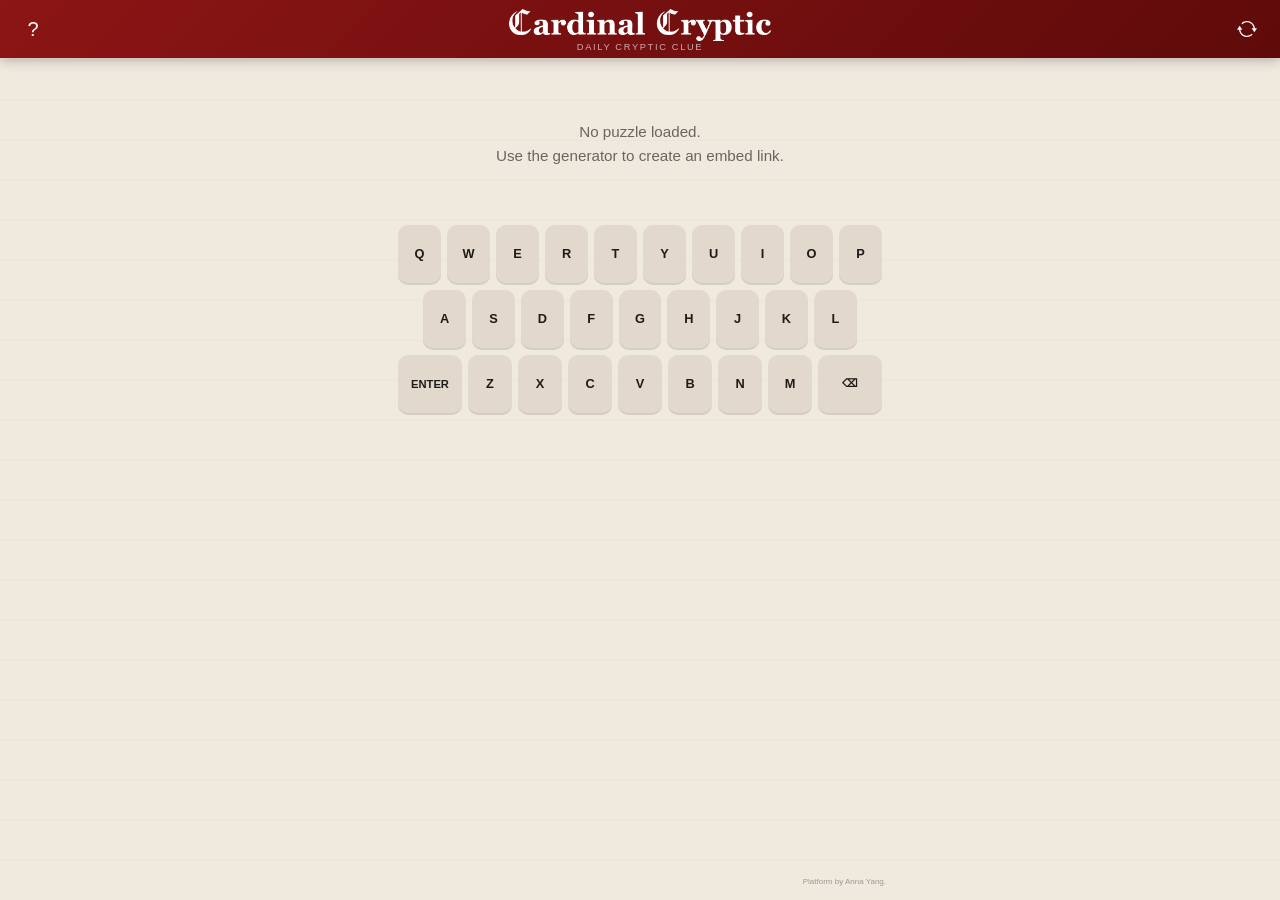
==== index.html @ 183f2881 "create base" ====
<!DOCTYPE html>
<html lang="en">
<head>
  <meta charset="UTF-8" />
  <meta name="viewport" content="width=device-width, initial-scale=1.0" />
  <title>Cardinal Cryptic</title>
  <link rel="icon" href="assets/logo.png" type="image/png">
  <link rel="stylesheet" href="style.css" />
</head>
<body>

  <!-- Toast notifications -->
  <div id="toast-container" aria-live="polite"></div>

  <!-- Header -->
  <header>
    <div class="header-left">
      <a href="https://stanforddaily.com/category/games/" target="_blank" rel="noopener" class="icon-btn" aria-label="How to play">?</a>
      <div class="header-menu-wrapper hidden" id="hints-menu-wrapper">
        <button id="btn-hints-menu" class="icon-btn" aria-haspopup="true" aria-expanded="false" aria-controls="hints-menu" aria-label="Hints">
          <svg width="18" height="18" viewBox="0 0 24 24" fill="none" stroke="currentColor" stroke-width="2" stroke-linecap="round" stroke-linejoin="round" aria-hidden="true">
            <path d="M15 14c.2-1 .7-1.7 1.5-2.5C17.9 10.1 18.5 8.1 18 6c-.7-2.8-3.3-4.7-6.2-4.7C8.3 1.3 5.4 4 5 7.5c-.2 1.8.4 3.4 1.5 4.5.8.8 1.3 1.5 1.5 2.5"/>
            <polyline points="9 18 15 18"/>
            <polyline points="10 22 14 22"/>
          </svg>
        </button>
        <div id="hints-menu" class="header-dropdown" role="menu" aria-label="Hints">
          <button class="dropdown-item" id="menu-hint-def" role="menuitem" data-type="def">Reveal Definition</button>
          <button class="dropdown-item" id="menu-hint-ind" role="menuitem" data-type="ind">Reveal Indicator</button>
          <button class="dropdown-item" id="menu-hint-fod" role="menuitem" data-type="fod">Reveal Fodder</button>
        </div>
      </div>
    </div>
    <div class="header-center">
      <h1><img src="assets/cardinalcryptic.png" alt="Cardinal Cryptic" class="header-logo"></h1>
      <span class="header-sub" id="puzzle-label">Daily Cryptic Clue</span>
    </div>
    <div class="header-right">
      <button id="btn-open-breakdown" class="icon-btn hidden" aria-label="See clue breakdown">
        <svg width="18" height="18" viewBox="0 0 24 24" fill="none" stroke="currentColor" stroke-width="2" stroke-linecap="round" stroke-linejoin="round" aria-hidden="true">
          <rect x="3" y="3" width="18" height="18" rx="2"/>
          <line x1="8" y1="8" x2="16" y2="8"/>
          <line x1="8" y1="12" x2="16" y2="12"/>
          <line x1="8" y1="16" x2="12" y2="16"/>
        </svg>
      </button>
      <button id="btn-start-over" class="icon-btn" aria-label="Start over">
        <svg width="20" height="20" viewBox="0 0 30 30" fill="currentColor" aria-hidden="true">
          <path d="M 15 3 C 12.031398 3 9.3028202 4.0834384 7.2070312 5.875 A 1.0001 1.0001 0 1 0 8.5058594 7.3945312 C 10.25407 5.9000929 12.516602 5 15 5 C 20.19656 5 24.450989 8.9379267 24.951172 14 L 22 14 L 26 20 L 30 14 L 26.949219 14 C 26.437925 7.8516588 21.277839 3 15 3 z M 4 10 L 0 16 L 3.0507812 16 C 3.562075 22.148341 8.7221607 27 15 27 C 17.968602 27 20.69718 25.916562 22.792969 24.125 A 1.0001 1.0001 0 1 0 21.494141 22.605469 C 19.74593 24.099907 17.483398 25 15 25 C 9.80344 25 5.5490109 21.062074 5.0488281 16 L 8 16 L 4 10 z"/>
        </svg>
      </button>
    </div>
  </header>

  <main>

    <!-- No puzzle loaded -->
    <div id="no-puzzle" class="hidden">
      <p>No puzzle loaded.</p>
      <p>Use the generator to create an embed link.</p>
    </div>

    <!-- Clue card -->
    <div id="clue-card" class="hidden">
      <div class="card-header"><span id="clue-label">Today's Clue</span></div>
      <div id="clue-text-area">
        <p id="clue-display" aria-label="Cryptic clue"></p>
      </div>
      <div id="hint-legend" class="hidden"></div>
    </div>

    <!-- Answer area -->
    <div id="answer-area" class="hidden">
      <div id="answer-tiles" aria-label="Answer boxes" role="group"></div>
      <div id="guess-counter" class="hidden" aria-live="polite"></div>
    </div>

    <!-- On-screen keyboard -->
    <div id="keyboard" role="group" aria-label="Letter keyboard">
      <div class="kb-row">
        <button class="key" data-key="Q">Q</button>
        <button class="key" data-key="W">W</button>
        <button class="key" data-key="E">E</button>
        <button class="key" data-key="R">R</button>
        <button class="key" data-key="T">T</button>
        <button class="key" data-key="Y">Y</button>
        <button class="key" data-key="U">U</button>
        <button class="key" data-key="I">I</button>
        <button class="key" data-key="O">O</button>
        <button class="key" data-key="P">P</button>
      </div>
      <div class="kb-row">
        <div class="key-spacer"></div>
        <button class="key" data-key="A">A</button>
        <button class="key" data-key="S">S</button>
        <button class="key" data-key="D">D</button>
        <button class="key" data-key="F">F</button>
        <button class="key" data-key="G">G</button>
        <button class="key" data-key="H">H</button>
        <button class="key" data-key="J">J</button>
        <button class="key" data-key="K">K</button>
        <button class="key" data-key="L">L</button>
        <div class="key-spacer"></div>
      </div>
      <div class="kb-row">
        <button class="key key-wide" data-key="ENTER">Enter</button>
        <button class="key" data-key="Z">Z</button>
        <button class="key" data-key="X">X</button>
        <button class="key" data-key="C">C</button>
        <button class="key" data-key="V">V</button>
        <button class="key" data-key="B">B</button>
        <button class="key" data-key="N">N</button>
        <button class="key" data-key="M">M</button>
        <button class="key key-wide" data-key="BACKSPACE">&#9003;</button>
      </div>
    </div>

  </main>

  <!-- Breakdown modal -->
  <div id="modal-breakdown" class="modal hidden" role="dialog" aria-modal="true" aria-labelledby="breakdown-title">
    <div class="modal-box">
      <div class="modal-header">
        <h2 id="breakdown-title">Clue Breakdown</h2>
        <button class="modal-close" data-modal="breakdown" aria-label="Close">&times;</button>
      </div>
      <div class="modal-body breakdown-body">
        <div id="breakdown-status"></div>
        <div id="breakdown-content"></div>
      </div>
    </div>
  </div>

  <footer>Platform by Anna Yang.</footer>

  <script src="game.js"></script>
</body>
</html>
---- style.css ----
/* ===== Design tokens ===== */
:root {
  --cardinal:        #8c1515;
  --cardinal-dark:   #5f0a0a;

  --bg:              #f0e9de;
  --bg-card:         #faf6f1;
  --bg-key:          #e2d8cc;

  --correct:         #2d7a4f;
  --absent:          #5a5e6d;

  /* Hint highlight colors */
  --color-def:       #c97b2a;
  --color-ind:       #8c1515;
  --color-fod:       #2d7a4f;

  --text:            #1e1b18;
  --text-light:      #6b6560;
  --text-white:      #ffffff;

  --radius-tile:     8px;
  --radius-card:     14px;
  --shadow-card:     0 4px 28px rgba(0,0,0,0.10);
  --transition:      0.18s ease;

  --font-sans:       'Helvetica Neue', Arial, sans-serif;
  --font-serif:      Georgia, 'Times New Roman', serif;
}

/* ===== Reset ===== */
*, *::before, *::after { box-sizing: border-box; margin: 0; padding: 0; }

body {
  font-family: var(--font-sans);
  background: var(--bg);
  background-image:
    repeating-linear-gradient(
      0deg,
      transparent,
      transparent 39px,
      rgba(0,0,0,0.025) 39px,
      rgba(0,0,0,0.025) 40px
    );
  color: var(--text);
  display: flex;
  flex-direction: column;
  align-items: center;
  min-height: 100vh;
  overflow-x: hidden;
}

/* ===== Header ===== */
header {
  width: 100%;
  background: linear-gradient(135deg, var(--cardinal) 0%, var(--cardinal-dark) 100%);
  color: var(--text-white);
  display: flex;
  align-items: center;
  justify-content: space-between;
  padding: 0 14px;
  height: 58px;
  position: sticky;
  top: 0;
  z-index: 10;
  box-shadow: 0 2px 12px rgba(0,0,0,0.25);
}

.header-left  { flex: 1; display: flex; justify-content: flex-start; align-items: center; }
.header-center { display: flex; flex-direction: column; align-items: center; line-height: 1; gap: 2px; }
.header-right { flex: 1; display: flex; justify-content: flex-end; align-items: center; }

.header-logo {
  height: 2rem;
  width: auto;
  vertical-align: middle;
}

.header-sub {
  font-size: 0.58rem;
  letter-spacing: 0.18em;
  text-transform: uppercase;
  color: rgba(255,255,255,0.65);
  font-weight: 400;
}

.icon-btn {
  background: none;
  border: none;
  color: var(--text-white);
  font-size: 1.25rem;
  cursor: pointer;
  width: 38px;
  height: 38px;
  border-radius: 50%;
  display: flex;
  align-items: center;
  justify-content: center;
  transition: background var(--transition);
  flex-shrink: 0;
}
.icon-btn:hover { background: rgba(255,255,255,0.15); }
a.icon-btn { text-decoration: none; }

/* ===== Toast ===== */
#toast-container {
  position: fixed;
  top: 68px;
  left: 50%;
  transform: translateX(-50%);
  z-index: 100;
  display: flex;
  flex-direction: column;
  align-items: center;
  gap: 8px;
  pointer-events: none;
  width: max-content;
  max-width: 90vw;
}
.toast {
  background: var(--text);
  color: var(--text-white);
  padding: 10px 20px;
  border-radius: 24px;
  font-size: 0.875rem;
  font-weight: 600;
  letter-spacing: 0.02em;
  animation: toastAnim 1.8s cubic-bezier(.4,0,.2,1) forwards;
  white-space: nowrap;
}
@keyframes toastAnim {
  0%   { opacity: 0; transform: translateY(-10px) scale(0.95); }
  12%  { opacity: 1; transform: translateY(0)     scale(1); }
  75%  { opacity: 1; }
  100% { opacity: 0; transform: translateY(-4px); }
}

/* ===== Main layout ===== */
main {
  flex: 1;
  display: flex;
  flex-direction: column;
  align-items: center;
  padding: 22px 16px 32px;
  width: 100%;
  max-width: 520px;
  gap: 16px;
}

/* ===== Clue card ===== */
#clue-card {
  background: var(--bg-card);
  border-radius: var(--radius-card);
  box-shadow: var(--shadow-card);
  width: 100%;
  overflow: hidden;
}

.card-header {
  background: linear-gradient(135deg, var(--cardinal) 0%, var(--cardinal-dark) 100%);
  padding: 8px 16px 7px;
}
.card-header span {
  font-size: 0.6rem;
  letter-spacing: 0.16em;
  text-transform: uppercase;
  color: rgba(255,255,255,0.75);
  font-weight: 600;
}

#clue-text-area {
  padding: 20px 22px 22px;
}

#clue-display {
  font-family: var(--font-serif);
  font-size: 1.18rem;
  line-height: 1.6;
  color: var(--text);
  word-break: break-word;
}

/* Clue highlight spans */
.hl-def {
  background: rgba(201, 123, 42, 0.16);
  border-bottom: 2.5px solid var(--color-def);
  border-radius: 2px;
  padding: 0 1px;
}
.hl-ind {
  background: rgba(140, 21, 21, 0.11);
  border-bottom: 2.5px solid var(--color-ind);
  border-radius: 2px;
  padding: 0 1px;
}
.hl-fod {
  background: rgba(45, 122, 79, 0.14);
  border-bottom: 2.5px solid var(--color-fod);
  border-radius: 2px;
  padding: 0 1px;
}

/* Hint legend (inside clue card) */
#hint-legend {
  display: flex;
  flex-direction: column;
  gap: 6px;
  padding: 10px 22px 16px;
  border-top: 1px solid #ede6de;
}
.legend-item {
  display: flex;
  align-items: center;
  gap: 5px;
  font-size: 0.72rem;
}
.legend-dot {
  width: 9px;
  height: 9px;
  border-radius: 50%;
  flex-shrink: 0;
}
.legend-dot.def { background: var(--color-def); }
.legend-dot.ind { background: var(--color-ind); }
.legend-dot.fod { background: var(--color-fod); }
.legend-label {
  font-weight: 700;
  font-size: 0.68rem;
  letter-spacing: 0.06em;
  text-transform: uppercase;
  color: var(--text-light);
}
.legend-text {
  color: var(--text);
  font-style: italic;
}

/* ===== Answer tiles ===== */
#answer-area {
  width: 100%;
  display: flex;
  flex-direction: column;
  align-items: center;
  gap: 14px;
}

#answer-tiles {
  display: flex;
  gap: 7px;
  justify-content: center;
}

.ans-tile {
  border-radius: var(--radius-tile);
  background: var(--bg);
  box-shadow: inset 0 0 0 2px #cdc4b8;
  display: flex;
  align-items: center;
  justify-content: center;
  font-weight: 800;
  font-family: var(--font-serif);
  text-transform: uppercase;
  color: var(--text);
  user-select: none;
  transition: box-shadow var(--transition);
}
.ans-tile.filled {
  background: var(--bg-card);
  box-shadow: inset 0 0 0 2px #9a8e83, 0 2px 6px rgba(0,0,0,0.08);
}
.ans-tile.correct {
  background: var(--correct);
  box-shadow: none;
  color: var(--text-white);
}
.ans-tile.wrong {
  background: var(--absent);
  box-shadow: none;
  color: var(--text-white);
}

/* Pop when letter typed */
.ans-tile.pop { animation: ansTilePop 0.12s ease; }
@keyframes ansTilePop {
  0%   { transform: scale(1); }
  45%  { transform: scale(1.14); }
  100% { transform: scale(1); }
}

/* Bounce on win */
.ans-tile.bounce { animation: tileBounce 0.55s cubic-bezier(.4,0,.2,1) forwards; }
@keyframes tileBounce {
  0%   { transform: translateY(0); }
  40%  { transform: translateY(-18px); }
  68%  { transform: translateY(-6px); }
  100% { transform: translateY(0); }
}

/* Shake on wrong */
#answer-tiles.shake { animation: tilesShake 0.45s ease; }
@keyframes tilesShake {
  0%, 100% { transform: translateX(0); }
  18%       { transform: translateX(-7px); }
  36%       { transform: translateX(7px); }
  54%       { transform: translateX(-4px); }
  72%       { transform: translateX(4px); }
}

/* ===== Header hints menu ===== */
.header-menu-wrapper {
  position: relative;
  margin-left: 4px;
}


.header-dropdown {
  position: absolute;
  top: calc(100% + 8px);
  left: 0;
  background: var(--bg-card);
  border-radius: 10px;
  box-shadow: 0 8px 32px rgba(0,0,0,0.20);
  overflow: hidden;
  min-width: 188px;
  z-index: 30;
  display: none;
}
.header-dropdown.open { display: block; }

.dropdown-item {
  display: block;
  width: 100%;
  padding: 11px 16px;
  text-align: left;
  border: none;
  background: none;
  font-family: var(--font-sans);
  font-size: 0.82rem;
  font-weight: 600;
  color: var(--text);
  cursor: pointer;
  transition: background var(--transition);
  border-bottom: 1px solid #ede6de;
}
.dropdown-item:last-child { border-bottom: none; }
.dropdown-item:hover:not(:disabled) { background: var(--bg); }
.dropdown-item:disabled { opacity: 0.45; cursor: not-allowed; }

.dropdown-item.revealed-def { color: var(--color-def); }
.dropdown-item.revealed-ind { color: var(--color-ind); }
.dropdown-item.revealed-fod { color: var(--color-fod); }

/* ===== Keyboard ===== */
#keyboard {
  display: flex;
  flex-direction: column;
  gap: 7px;
  width: 100%;
  max-width: 490px;
  padding: 0 2px;
}
.kb-row {
  display: flex;
  justify-content: center;
  gap: 6px;
}
.key {
  height: 58px;
  min-width: clamp(26px, 8vw, 34px);
  flex: 1;
  max-width: 44px;
  border: none;
  border-radius: 10px;
  background: var(--bg-key);
  color: var(--text);
  font-family: var(--font-sans);
  font-size: 0.8rem;
  font-weight: 700;
  cursor: pointer;
  text-transform: uppercase;
  transition: background var(--transition), color var(--transition), transform 0.08s;
  display: flex;
  align-items: center;
  justify-content: center;
  box-shadow: 0 2px 0 rgba(0,0,0,0.12);
  -webkit-tap-highlight-color: transparent;
}
.key:hover  { background: #d4c9bb; }
.key:active { transform: translateY(1px); box-shadow: none; }
.key-wide {
  min-width: clamp(44px, 14vw, 56px);
  max-width: 68px;
  font-size: 0.7rem;
}
.key-spacer { flex: 0.45; max-width: 20px; }
.key:disabled { opacity: 0.4; cursor: not-allowed; }

/* ===== Guess counter ===== */
#guess-counter {
  font-size: 0.72rem;
  font-weight: 600;
  letter-spacing: 0.06em;
  color: var(--text-light);
  text-align: center;
  margin-top: 4px;
}
#guess-counter.urgent { color: var(--color-ind); }

/* ===== Breakdown modal body ===== */
.breakdown-body {
  display: flex;
  flex-direction: column;
  gap: 14px;
  padding: 22px 22px 24px;
}

#breakdown-status {
  text-align: center;
  font-family: var(--font-serif);
  font-size: 1rem;
  font-weight: 700;
  color: var(--text);
}
#breakdown-status.won  { color: var(--correct); }
#breakdown-status.lost { color: var(--absent); }

.exp-answer {
  display: block;
  font-family: var(--font-serif);
  font-size: 1.8rem;
  font-weight: 700;
  color: var(--correct);
  letter-spacing: 0.1em;
  text-align: center;
  margin-bottom: 14px;
}

.exp-parts {
  display: flex;
  flex-direction: column;
  gap: 9px;
}

.exp-part {
  display: flex;
  align-items: flex-start;
  gap: 10px;
  font-size: 0.85rem;
}

.exp-badge {
  flex-shrink: 0;
  font-size: 0.62rem;
  font-weight: 700;
  letter-spacing: 0.08em;
  text-transform: uppercase;
  padding: 3px 9px;
  border-radius: 12px;
  color: var(--text-white);
  min-width: 82px;
  text-align: center;
  margin-top: 1px;
}
.exp-badge.def { background: var(--color-def); }
.exp-badge.ind { background: var(--color-ind); }
.exp-badge.fod { background: var(--color-fod); }

.exp-part-text {
  color: var(--text);
  line-height: 1.5;
  font-family: var(--font-serif);
  font-style: italic;
}

.exp-full {
  margin-top: 14px;
  padding-top: 14px;
  border-top: 1px solid #ede6de;
  font-size: 0.84rem;
  line-height: 1.6;
  color: var(--text-light);
}

/* ===== Modals ===== */
.modal {
  position: fixed;
  inset: 0;
  background: rgba(30,27,24,0.5);
  z-index: 50;
  display: flex;
  align-items: center;
  justify-content: center;
  padding: 16px;
  backdrop-filter: blur(2px);
}
.modal.hidden { display: none; }

.modal-box {
  background: var(--bg-card);
  border-radius: var(--radius-card);
  max-width: 420px;
  width: 100%;
  position: relative;
  max-height: 90vh;
  overflow: hidden;
  display: flex;
  flex-direction: column;
  box-shadow: 0 12px 48px rgba(0,0,0,0.22);
}

.modal-header {
  background: linear-gradient(135deg, var(--cardinal) 0%, var(--cardinal-dark) 100%);
  padding: 16px 20px 14px;
  position: relative;
  flex-shrink: 0;
}
.modal-header h2 {
  color: var(--text-white);
  font-family: var(--font-serif);
  font-size: 1.1rem;
  letter-spacing: 0.06em;
  text-align: center;
}
.modal-close {
  position: absolute;
  top: 50%;
  right: 14px;
  transform: translateY(-50%);
  background: rgba(255,255,255,0.18);
  border: none;
  color: var(--text-white);
  font-size: 1.1rem;
  width: 28px;
  height: 28px;
  border-radius: 50%;
  cursor: pointer;
  display: flex;
  align-items: center;
  justify-content: center;
  transition: background var(--transition);
}
.modal-close:hover { background: rgba(255,255,255,0.28); }

.modal-body {
  padding: 20px 22px 22px;
  overflow-y: auto;
  flex: 1;
}
.modal-body p, .modal-body li {
  font-size: 0.88rem;
  line-height: 1.55;
  margin-bottom: 8px;
  color: var(--text);
}
.modal-body ul { padding-left: 18px; margin-bottom: 10px; }
.modal-body h3 {
  font-size: 0.78rem;
  letter-spacing: 0.1em;
  text-transform: uppercase;
  margin: 16px 0 8px;
  color: var(--text-light);
}
hr { border: none; border-top: 1px solid #ddd4c8; margin: 14px 0; }


/* ===== No-puzzle state ===== */
#no-puzzle {
  text-align: center;
  padding: 40px 20px;
  color: var(--text-light);
  font-size: 0.95rem;
  line-height: 1.6;
}

/* ===== Utility ===== */
.hidden { display: none !important; }

/* ===== Footer ===== */
footer {
  font-size: 0.5rem;
  color: var(--text-light);
  padding: 10px 14px 14px 0;
  opacity: 0.6;
  width: 100%;
  max-width: 520px;
  text-align: right;
}

/* ===== Responsive ===== */
@media (max-height: 660px) {
  header { height: 48px; }
  .header-sub { display: none; }
  main { padding: 14px 16px 20px; gap: 12px; }
}
@media (max-height: 660px) {
  .key { height: 48px; }
}
@media (max-width: 380px) {
  .key { font-size: 0.68rem; }
}
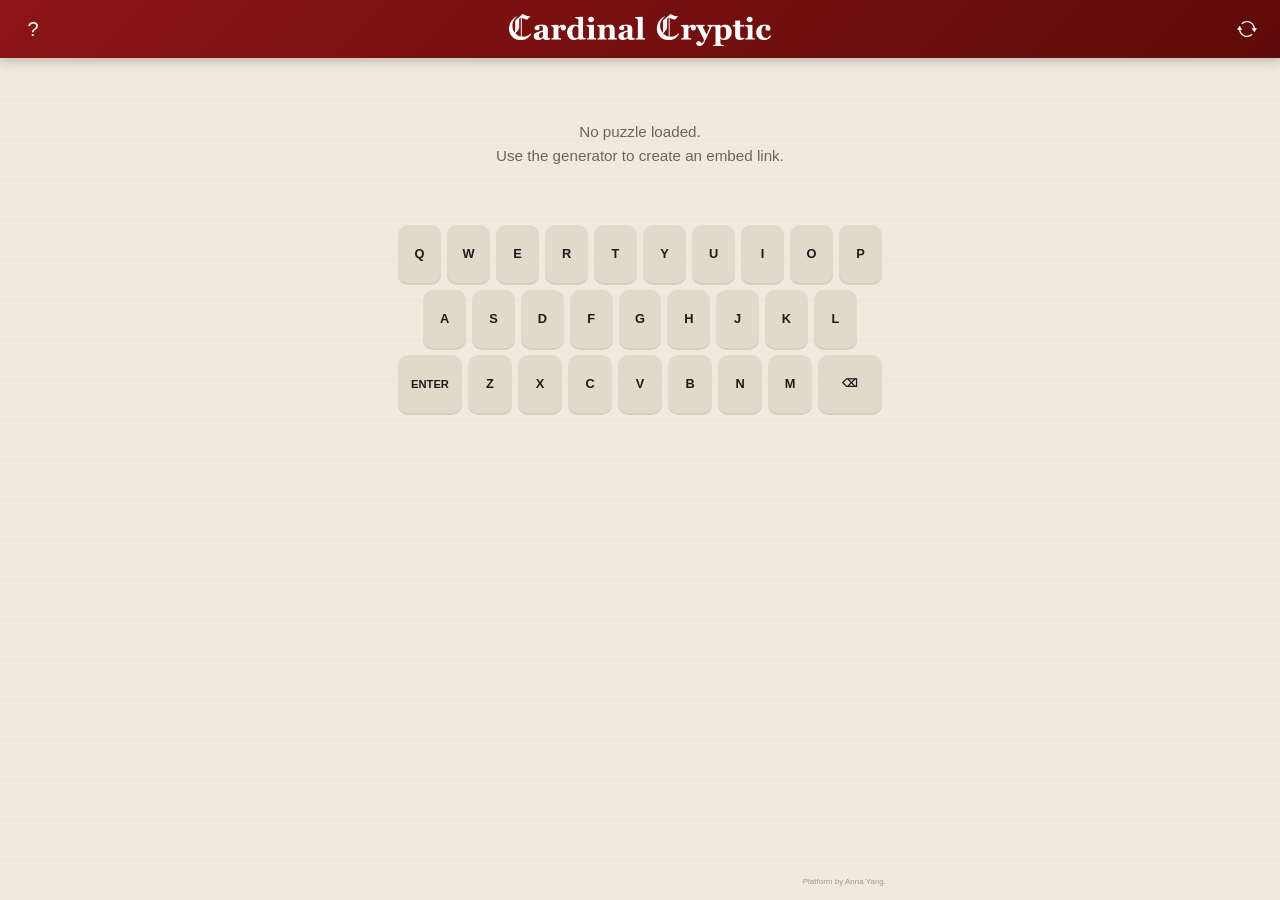
==== commit ad8060fe: "clean up" ====
--- a/index.html
+++ b/index.html
@@ -15,7 +15,7 @@
   <!-- Header -->
   <header>
     <div class="header-left">
-      <a href="https://stanforddaily.com/category/games/" target="_blank" rel="noopener" class="icon-btn" aria-label="How to play">?</a>
+      <a href="https://stanforddaily.com/2026/04/29/introducing-the-cardinal-cryptic/" target="_blank" rel="noopener" class="icon-btn" aria-label="How to play">?</a>
       <div class="header-menu-wrapper hidden" id="hints-menu-wrapper">
         <button id="btn-hints-menu" class="icon-btn" aria-haspopup="true" aria-expanded="false" aria-controls="hints-menu" aria-label="Hints">
           <svg width="18" height="18" viewBox="0 0 24 24" fill="none" stroke="currentColor" stroke-width="2" stroke-linecap="round" stroke-linejoin="round" aria-hidden="true">
@@ -33,7 +33,6 @@
     </div>
     <div class="header-center">
       <h1><img src="assets/cardinalcryptic.png" alt="Cardinal Cryptic" class="header-logo"></h1>
-      <span class="header-sub" id="puzzle-label">Daily Cryptic Clue</span>
     </div>
     <div class="header-right">
       <button id="btn-open-breakdown" class="icon-btn hidden" aria-label="See clue breakdown">
--- a/style.css
+++ b/style.css
@@ -55,9 +55,9 @@
   width: 100%;
   background: linear-gradient(135deg, var(--cardinal) 0%, var(--cardinal-dark) 100%);
   color: var(--text-white);
-  display: flex;
-  align-items: center;
-  justify-content: space-between;
+  display: grid;
+  grid-template-columns: 1fr auto 1fr;
+  align-items: center;
   padding: 0 14px;
   height: 58px;
   position: sticky;
@@ -66,22 +66,14 @@
   box-shadow: 0 2px 12px rgba(0,0,0,0.25);
 }
 
-.header-left  { flex: 1; display: flex; justify-content: flex-start; align-items: center; }
-.header-center { display: flex; flex-direction: column; align-items: center; line-height: 1; gap: 2px; }
-.header-right { flex: 1; display: flex; justify-content: flex-end; align-items: center; }
+.header-left  { justify-self: start; display: flex; align-items: center; gap: 2px; }
+.header-center { justify-self: center; display: flex; flex-direction: column; align-items: center; line-height: 1; gap: 2px; }
+.header-right { justify-self: end; display: flex; align-items: center; gap: 2px; }
 
 .header-logo {
   height: 2rem;
   width: auto;
   vertical-align: middle;
-}
-
-.header-sub {
-  font-size: 0.58rem;
-  letter-spacing: 0.18em;
-  text-transform: uppercase;
-  color: rgba(255,255,255,0.65);
-  font-weight: 400;
 }
 
 .icon-btn {
@@ -311,7 +303,6 @@
   position: relative;
   margin-left: 4px;
 }
-
 
 .header-dropdown {
   position: absolute;
@@ -589,10 +580,7 @@
 /* ===== Responsive ===== */
 @media (max-height: 660px) {
   header { height: 48px; }
-  .header-sub { display: none; }
   main { padding: 14px 16px 20px; gap: 12px; }
-}
-@media (max-height: 660px) {
   .key { height: 48px; }
 }
 @media (max-width: 380px) {
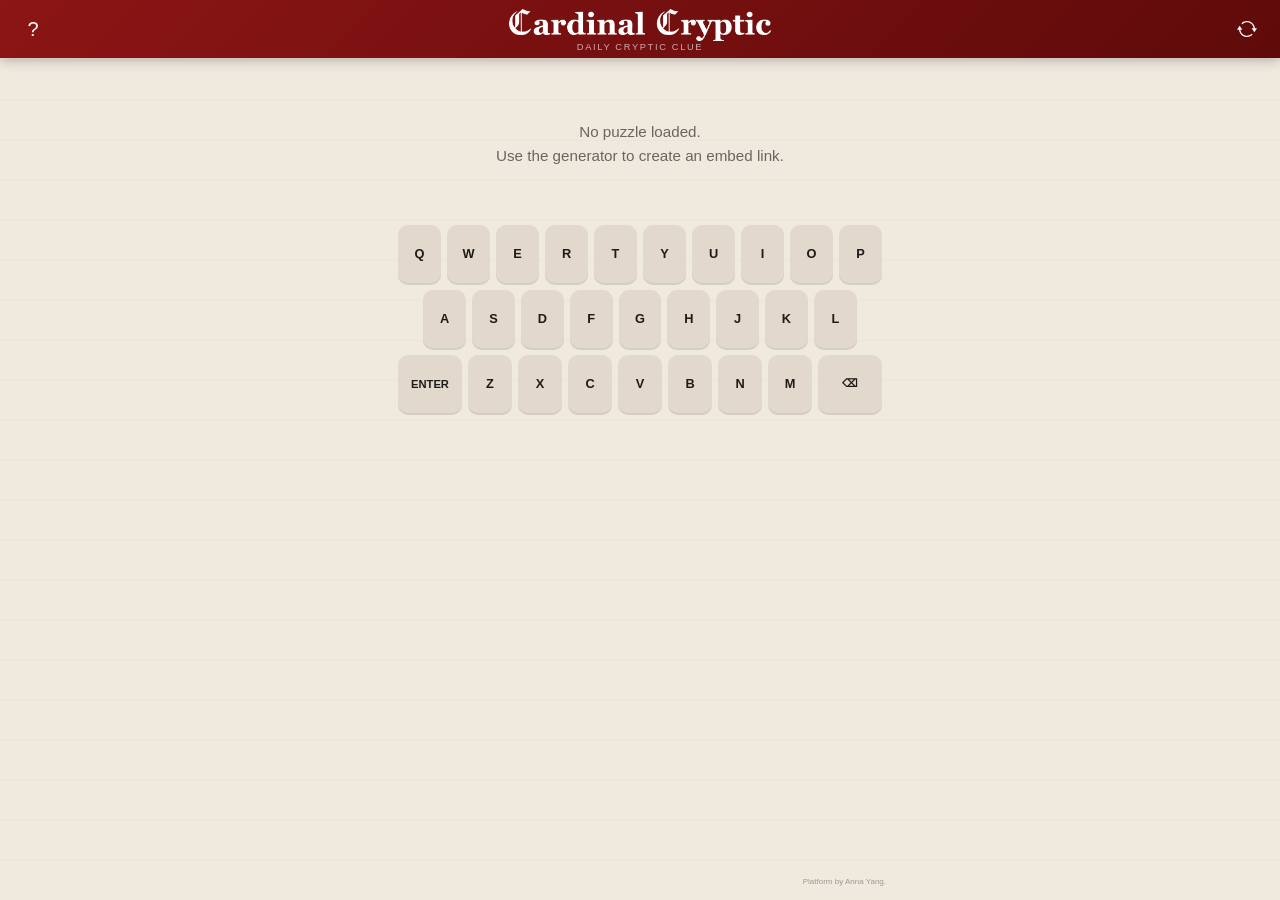
==== commit 72de7d2b: "Revert "clean up" This reverts commit ad8060fe7f90f2309ea2872d98b76935cd722080." ====
--- a/index.html
+++ b/index.html
@@ -15,7 +15,7 @@
   <!-- Header -->
   <header>
     <div class="header-left">
-      <a href="https://stanforddaily.com/2026/04/29/introducing-the-cardinal-cryptic/" target="_blank" rel="noopener" class="icon-btn" aria-label="How to play">?</a>
+      <a href="https://stanforddaily.com/category/games/" target="_blank" rel="noopener" class="icon-btn" aria-label="How to play">?</a>
       <div class="header-menu-wrapper hidden" id="hints-menu-wrapper">
         <button id="btn-hints-menu" class="icon-btn" aria-haspopup="true" aria-expanded="false" aria-controls="hints-menu" aria-label="Hints">
           <svg width="18" height="18" viewBox="0 0 24 24" fill="none" stroke="currentColor" stroke-width="2" stroke-linecap="round" stroke-linejoin="round" aria-hidden="true">
@@ -33,6 +33,7 @@
     </div>
     <div class="header-center">
       <h1><img src="assets/cardinalcryptic.png" alt="Cardinal Cryptic" class="header-logo"></h1>
+      <span class="header-sub" id="puzzle-label">Daily Cryptic Clue</span>
     </div>
     <div class="header-right">
       <button id="btn-open-breakdown" class="icon-btn hidden" aria-label="See clue breakdown">
--- a/style.css
+++ b/style.css
@@ -76,6 +76,14 @@
   vertical-align: middle;
 }
 
+.header-sub {
+  font-size: 0.58rem;
+  letter-spacing: 0.18em;
+  text-transform: uppercase;
+  color: rgba(255,255,255,0.65);
+  font-weight: 400;
+}
+
 .icon-btn {
   background: none;
   border: none;
@@ -303,6 +311,7 @@
   position: relative;
   margin-left: 4px;
 }
+
 
 .header-dropdown {
   position: absolute;
@@ -580,7 +589,10 @@
 /* ===== Responsive ===== */
 @media (max-height: 660px) {
   header { height: 48px; }
+  .header-sub { display: none; }
   main { padding: 14px 16px 20px; gap: 12px; }
+}
+@media (max-height: 660px) {
   .key { height: 48px; }
 }
 @media (max-width: 380px) {
